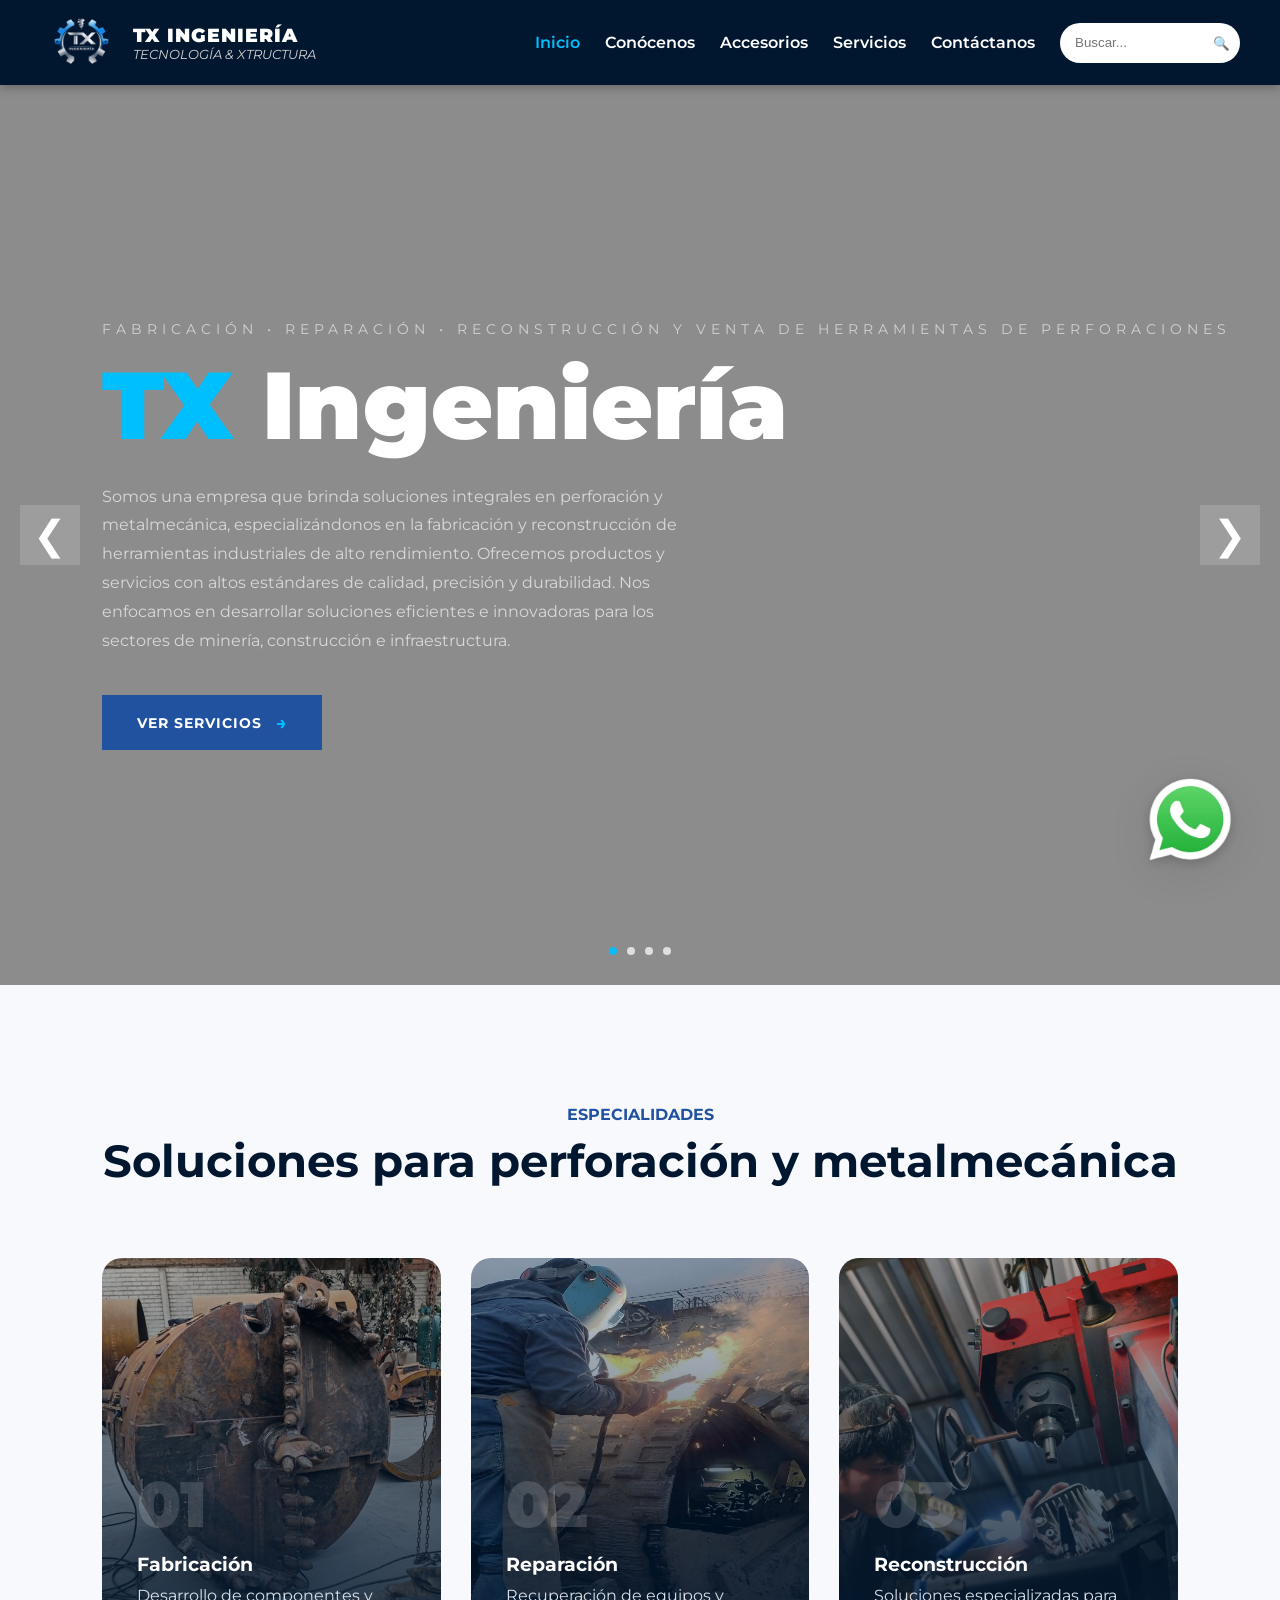
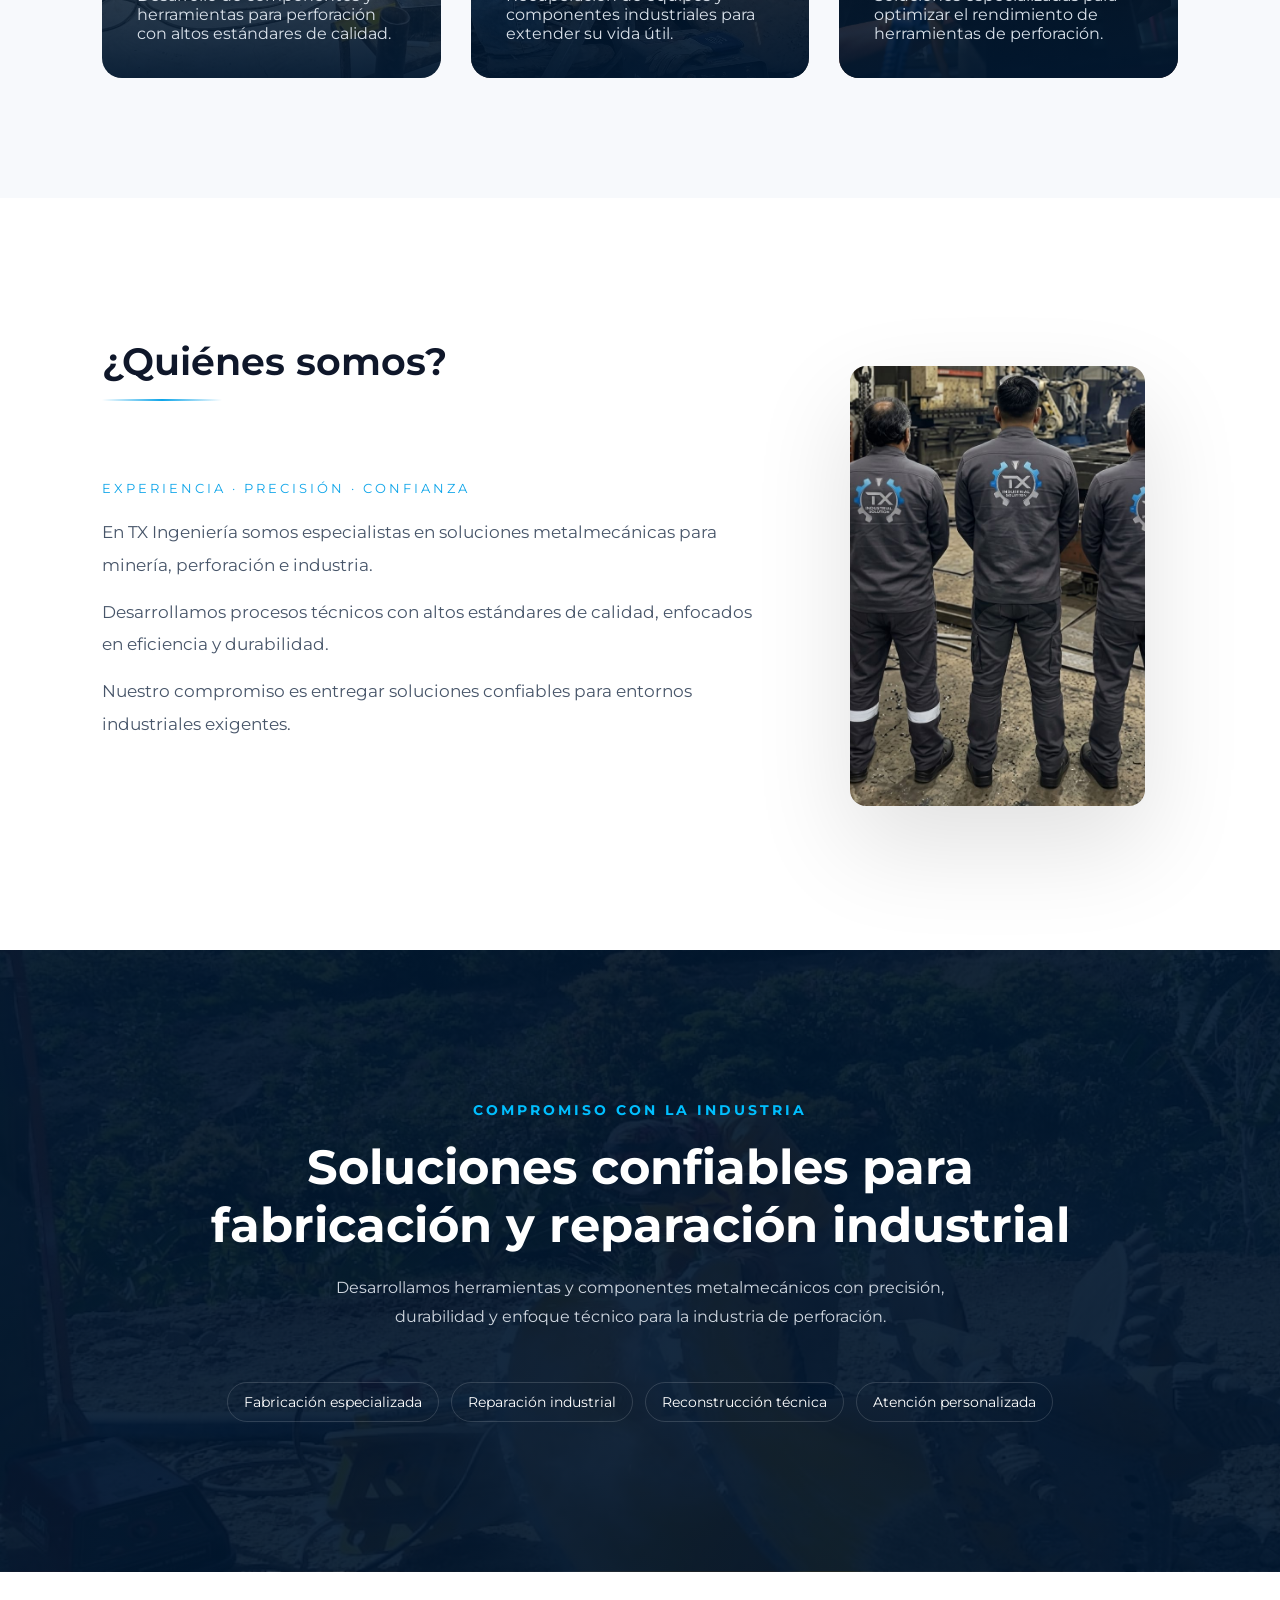
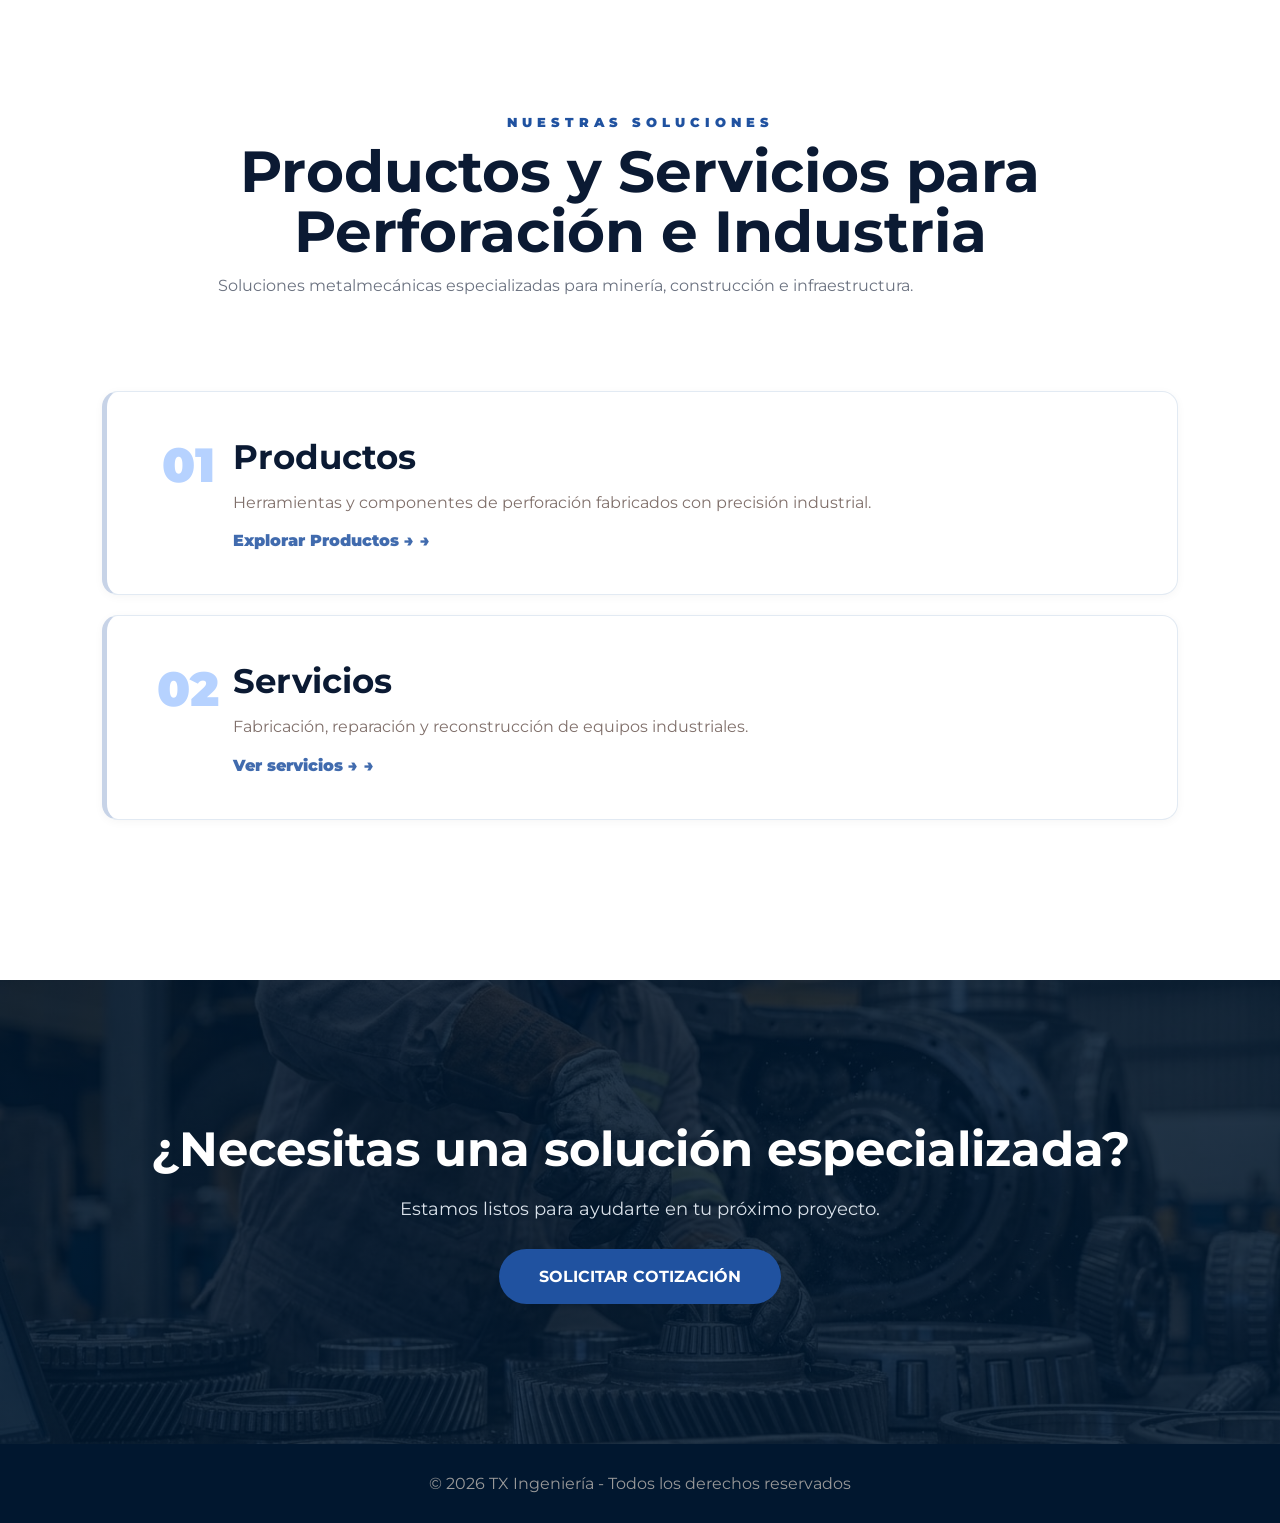
==== index.html @ adb6e5a1 "Add files via upload" ====
<!DOCTYPE html>
<html lang="es">

<head>

<meta charset="UTF-8">
<meta name="viewport" content="width=device-width, initial-scale=1.0">

<title>TX Ingeniería</title>

<link rel="preconnect" href="https://fonts.googleapis.com">
<link rel="preconnect" href="https://fonts.gstatic.com" crossorigin>

<link href="https://fonts.googleapis.com/css2?family=Montserrat:wght@300;400;700;900&display=swap" rel="stylesheet">

<link rel="stylesheet" href="stylesinicio.css">
<link rel="icon" type="image/png" href="imagenes/logotx.png">
<link rel="stylesheet" href="JS/buscador.css">
<link rel="stylesheet" href="WHATSAPP/whatsapp.css">
<script src="WHATSAPP/whatsapp.js" defer></script>
<link rel="stylesheet" href="responsive.css">
</head>

<body>
<!-- NAVBAR -->
<header class="navbar">

  <div class="logo">
    <img src="imagenes/LOGO.png" alt="Logo TX Ingeniería">
    <div class="logo-text">
      <h1>TX INGENIERÍA</h1>
      <p>TECNOLOGÍA & XTRUCTURA</p>
    </div>
  </div>
  <nav>

    <ul class="menu">

      <!-- INICIO -->
      <li>
         <a class="activo" href="index.html">Inicio</a>      </li>

      <!-- CONÓCENOS -->
      <li>
        <a href="CONOCENOS/CONOCENOS.html">Conócenos</a>
      </li>

      <!-- PRODUCTOS -->
      <li class="dropdown">

        <a href="PRODUCTOS/productos.html">
          Accesorios
        </a>

        <ul class="submenu">

          <li>
            <a href="PRODUCTOS/productos.html#bigpiloto">
              Big Piloto
            </a>
          </li>

          <li>
            <a href="PRODUCTOS/productos.html#basebig">
              Base Big Piloto
            </a>
          </li>

          <li>
            <a href="PRODUCTOS/productos.html#acoplesbauer">
              Acoples Bauer
            </a>
          </li>

          <li>
            <a href="PRODUCTOS/productos.html#picasoverlay">
              Picas Overlay
            </a>
          </li>

          <li>
            <a href="PRODUCTOS/productos.html#portapicas">
              Porta Picas
            </a>
          </li>

          <li>
            <a href="PRODUCTOS/productos.html#portapicas">
              Ver más..
            </a>
          </li>


        </ul>

      </li>

      <!-- SERVICIOS -->
      <li class="dropdown">

        <a href="SERVICIOS/SERVICIOS.html">
          Servicios
        </a>

        <ul class="submenu">

          <li>
            <a href="SERVICIOS/SERVICIOS.html">
              FABRICACION Y REPARACION DE BARRA KELLY
            </a>
          </li>

          <li>
            <a href="SERVICIOS/SERVICIOS.html">
              FABRICACION Y REPARACION DE TANQUES DE LODO 
            </a>
          </li>

          <li>
            <a href="SERVICIOS/SERVICIOS.html">
              FABRICACION Y REPARACION DE PLANTA MEZCLADORA DE BENTONITA
            </a>
          </li>

          <li>
            <a href="SERVICIOS/SERVICIOS.html">
              FABRICACION Y REPARACION DE CORE BARREL DRILLING 
            </a>
          </li>
           <li>
            <a href="SERVICIOS/SERVICIOS.html">
              FABRICACION Y REPARACION DE HÉLICES
            </a>
          </li>
           <li>
            <a href="SERVICIOS/SERVICIOS.html">
              Ver más...
            </a>
          </li>
        </ul>

      </li>
      <!-- CONTACTO -->
      <li>
        <a href="CONTACTO/CONTACTO.html">
          Contáctanos
        </a>
      </li>

      <!-- BUSCADOR -->
    <li>
    <div class="search-container">

        <input
            type="text"
            placeholder="Buscar..."
            id="searchInput"
        >

        <button type="button" id="searchBtn">
            🔍
        </button>

        <div id="searchResults"></div>

    </div>
</li>

    </ul>

  </nav>

</header>

<!-- HERO -->
<!-- HERO SLIDER -->
<section class="hero-slider">

    <div class="slide active">

        <video autoplay muted loop playsinline>
            <source src="videotxing/FONDOINICIO.mp4" type="video/mp4">
        </video>

        <div class="overlay"></div>

        <div class="content">
            <p class="subtitle">
                FABRICACIÓN • REPARACIÓN • RECONSTRUCCIÓN Y VENTA DE HERRAMIENTAS DE PERFORACIONES
            </p>

            <h1 class="title">
                <span>TX</span> Ingeniería
            </h1>

            <p class="description">
                Somos una empresa que brinda soluciones integrales en perforación y metalmecánica, especializándonos en la fabricación y reconstrucción de herramientas industriales de alto rendimiento.

                Ofrecemos productos y servicios con altos estándares de calidad, precisión y durabilidad.

                Nos enfocamos en desarrollar soluciones eficientes e innovadoras para los sectores de minería, construcción e infraestructura.
            </p>

            <a href="SERVICIOS/SERVICIOS.html" class="button">
    VER SERVICIOS
</a>
        </div>

    </div>

    <div class="slide">

        <img src="imagenes/slide1.jpeg" alt="Ingeniería y Construcción">

        <div class="overlay"></div>

        <div class="content">

            <p class="subtitle">ÁREA ESPECIALIZADA</p>

            <h1 class="title">
                Ingeniería y Construcción
            </h1>

            <p class="description">
                Soluciones en proyectos industriales y mineros, con tecnología de punta y seguridad certificada.
            </p>
<a href="SERVICIOS/SERVICIOS.html" class="button">
    VER SERVICIOS
</a>
        </div>

    </div>

    <div class="slide">

        <img src="imagenes/slide2.jpeg" alt="Soluciones Técnicas">

        <div class="overlay"></div>

        <div class="content">

            <p class="subtitle">ÁREA ESPECIALIZADA</p>

            <h1 class="title">
                Soluciones Técnicas
            </h1>

            <p class="description">
                Diseño y optimización de proyectos con equipos especializados en perforación y cimentación.
            </p>
<a href="SERVICIOS/SERVICIOS.html" class="button">
    VER SERVICIOS
</a>
        </div>

    </div>

    <div class="slide">

        <img src="imagenes/slide3.jpeg" alt="Proyectos Destacados">

        <div class="overlay"></div>

        <div class="content">

            <p class="subtitle">ÁREA ESPECIALIZADA</p>

            <h1 class="title">
                Proyectos Destacados
            </h1>

            <p class="description">
                Desarrollo de estructuras y herramientas industriales fabricadas con altos estándares de calidad.
            </p>
<a href="SERVICIOS/SERVICIOS.html" class="button">
    VER SERVICIOS
</a>
        </div>

    </div>

    <button class="slider-btn prev">&#10094;</button>
    <button class="slider-btn next">&#10095;</button>

    <div class="slider-dots">
        <span class="dot active"></span>
        <span class="dot"></span>
        <span class="dot"></span>
        <span class="dot"></span>
    </div>
<!-- estructura inicio -->
</section>
<section class="intro-home">

</section>
<!-- estructura inicio -->

<!-- PANEL -->
<section class="especialidades-home">

    <div class="titulo-home">
        <span>ESPECIALIDADES</span>
        <h2>Soluciones para perforación y metalmecánica</h2>
    </div>

    <div class="especialidades-grid">

        <div class="especialidad-home">
            <img src="imagenes/slider10.jpeg">

            <div class="especialidad-info">
                <span>01</span>
                <h3>Fabricación</h3>
                <p>
                    Desarrollo de componentes y herramientas para perforación con altos estándares de calidad.
                </p>
            </div>
        </div>

        <div class="especialidad-home">
            <img src="imagenes/slider11.jpg">

            <div class="especialidad-info">
                <span>02</span>
                <h3>Reparación</h3>
                <p>
                    Recuperación de equipos y componentes industriales para extender su vida útil.
                </p>
            </div>
        </div>

        <div class="especialidad-home">
            <img src="imagenes/slider03.jpg">

            <div class="especialidad-info">
                <span>03</span>
                <h3>Reconstrucción</h3>
                <p>
                    Soluciones especializadas para optimizar el rendimiento de herramientas de perforación.
                </p>
            </div>
        </div>

    </div>

</section>
<!-- QUIÉNES SOMOS -->
<section class="inicio-nosotros">

    <h2>¿Quiénes somos?</h2>

    <div class="inicio-contenido">

        <div class="inicio-texto">
            <span>Experiencia · Precisión · Confianza</span>

            <p>
                En TX Ingeniería somos especialistas en soluciones metalmecánicas para minería, perforación e industria.
            </p>

            <p>
                Desarrollamos procesos técnicos con altos estándares de calidad, enfocados en eficiencia y durabilidad.
            </p>

            <p>
                Nuestro compromiso es entregar soluciones confiables para entornos industriales exigentes.
            </p>
        </div>

        <div class="inicio-img">
            <img src="imagenes/slider07.jpeg" alt="TX Ingeniería">
        </div>

    </div>
</section>
<!-- COMPROMISO -->
<section class="compromiso-home">

    <div class="compromiso-overlay"></div>

    <div class="compromiso-content">

        <span>COMPROMISO CON LA INDUSTRIA</span>

        <h2>Soluciones confiables para fabricación y reparación industrial</h2>

        <p>
            Desarrollamos herramientas y componentes metalmecánicos con precisión, durabilidad y enfoque técnico para la industria de perforación.
        </p>

        <div class="compromiso-tags">

            <div>Fabricación especializada</div>
            <div>Reparación industrial</div>
            <div>Reconstrucción técnica</div>
            <div>Atención personalizada</div>

        </div>

    </div>

</section>
<!-- NUESTRAS SOLUCIONES -->
 <section class="soluciones-home">

    <div class="titulo-soluciones">
        <span>NUESTRAS SOLUCIONES</span>
        <h2>Productos y Servicios para Perforación e Industria</h2>
        <p>Soluciones metalmecánicas especializadas para minería, construcción e infraestructura.</p>
    </div>

    <div class="soluciones-panel">

        <a href="PRODUCTOS/productos.html" class="panel producto">

            <div class="panel-num">01</div>

            <div class="panel-content">
                <h3>Productos</h3>
                <p>Herramientas y componentes de perforación fabricados con precisión industrial.</p>
                <span>Explorar Productos →</span>
            </div>

        </a>

        <a href="SERVICIOS/SERVICIOS.html" class="panel servicios">

            <div class="panel-num">02</div>

            <div class="panel-content">
                <h3>Servicios</h3>
                <p>Fabricación, reparación y reconstrucción de equipos industriales.</p>
                <span>Ver servicios →</span>
            </div>

        </a>

    </div>

</section>
<!-- CTA -->
<section class="cta-home">

    <div class="cta-home-overlay"></div>

    <div class="cta-home-content">

        <h2>
            ¿Necesitas una solución especializada?
        </h2>

        <p>
            Estamos listos para ayudarte en tu próximo proyecto.
        </p>

        <a href="CONTACTO/CONTACTO.html" class="btn-cta-home">
            SOLICITAR COTIZACIÓN
        </a>

    </div>

</section>

<!-- FOOTER -->
<footer>
  <p>
    © 2026 TX Ingeniería - Todos los derechos reservados
  </p>
</footer>
<script>
const el = document.querySelector(".inicio-img");

if(el){
    const observer = new IntersectionObserver(entries=>{
        entries.forEach(e=>{
            if(e.isIntersecting){
                e.target.classList.add("visible");
            }
        });
    },{threshold:0.3});

    observer.observe(el);
}
</script>

<script src="script.js"></script>

<script src="JS/buscador.js"></script>

</body>
---- stylesinicio.css ----
*{
    margin:0;
    padding:0;
    box-sizing:border-box;
}

body{
    font-family:'Montserrat', sans-serif;
}

.navbar{
    background-color:#01172f;
    display:flex;
    justify-content:space-between;
    align-items:center;
    padding:15px 40px;
    position:sticky;
    top:0;
    z-index:1000;
    box-shadow:0 2px 10px rgba(0,0,0,0.3);
}
.logo {
  display: flex;
  align-items: center;
  gap: 10px;
}

.logo img {
  height: 55px;
}

.logo-text h1 {
  color: #ffffff;
  font-size: 1.2em;
  font-weight: 900;
  letter-spacing: 1px;
}

.logo-text p {
  color: #d1d1d1;
  font-size: 0.8em;
  font-style: italic;
}

nav ul.menu{
    list-style:none;
    display:flex;
    align-items:center;
    gap:25px;
}

nav ul.menu li a{
    color:#ffffff;
    text-decoration:none;
    font-weight:600;
    transition:color 0.3s;
}
nav ul.menu li a:hover{
    color:#00bfff;
}

/* DROPDOWN */
.menu li{
    position: relative;
}
/* SUBMENÚ */
.submenu{
    display: none;
    position: absolute;
    top: 100%;
    left: 0;
    background: white;
    min-width: 240px;
    border-radius: 8px;
    box-shadow: 0 5px 15px rgba(0,0,0,0.25);
    padding: 10px 0;
    z-index: 999;
}
/* ITEMS DEL SUBMENÚ */
.submenu li{
    list-style: none;
}
/* LINKS */
.submenu li a{
    color: #01172f !important;
    display: block;
    padding: 12px 18px;
    text-decoration: none;
    font-size: 14px;
    transition: 0.3s;
}
/* HOVER */
.submenu li a:hover{
    background: #00bfff;
    color: white !important;
}
/* MOSTRAR SUBMENÚ */
.dropdown:hover .submenu{
    display: block;
}
.search-icon{
    font-size:1.2em;
    cursor:pointer;
    color:#ffffff;
    transition:color 0.3s;
}
.search-icon:hover{
    color:#569bb3;
}
.hero{
    position:relative;
    width:100%;
    height:100vh;
    overflow:hidden;
}
.hero video{
    position:absolute;
    top:50%;
    left:50%;
    min-width:100%;
    min-height:100%;
    transform:translate(-50%, -50%);
    object-fit:cover;
}
.overlay{
    position:absolute;
    inset:0;
    background:rgba(0,0,0,0.45);
}
.content{
    position:relative;
    z-index:10;
    width:100%;
    height:100%;
    display:flex;
    flex-direction:column;
    justify-content:center;
    padding-left:8%;
}

.subtitle{
    color:#d1d1d1;
    font-size:14px;
    letter-spacing:5px;
    margin-bottom:20px;
    animation:fadeUp 1s ease;
}

.title{
    font-size:95px;
    font-weight:900;
    line-height:1;
    color:white;
    max-width:900px;
    animation:slideLeft 1.5s ease;
}

.title span{
    color:#00bfff;
    animation:glow 2s infinite alternate;
}

.description{
    margin-top:30px;
    color:#d8d8d8;
    max-width:600px;
    line-height:1.8;
    animation:fadeUp 2s ease;
}

.button{
    display:inline-flex;
    align-items:center;
    justify-content:center;
    gap:14px;

    margin-top:40px;

    width:220px;
    padding:17px 25px;

    border:none;

    background:#2052A0;

    color:#ffffff;

    font-family:'Montserrat', sans-serif;
    font-size:14px;
    font-weight:700;
    letter-spacing:1px;

    text-decoration:none;

    cursor:pointer;

    transition:.35s ease;

    animation:fadeUp 2.5s ease;
}

.button::after{
    content:"→";

    color:#00bfff;

    font-size:1.1rem;

    transition:.35s ease;
}

.button:hover{
    background:#00bfff;

    color:#01172f;

    transform:translateY(-4px);

    box-shadow:0 10px 25px rgba(0,0,0,.25);
}

.button:hover::after{
    color:#01172f;

    transform:translateX(5px);
}
.resultado-item{
    display:flex;
    align-items:center;
    gap:10px;
    padding:10px;
    cursor:pointer;
    border-bottom:1px solid #eee;
}

.resultado-item:hover{
    background:#f5f5f5;
}

.resultado-item img{
    width:50px;
    height:50px;
    object-fit:cover;
    border-radius:6px;
}

.resultado-item span{
    color:#01172f;
    font-size:14px;
    font-weight:600;
}
.panel{
    background:#021533;
    color:white;
    padding:80px 40px;
    text-align:center;
}

.panel h2{
    font-size:32px;
    margin-bottom:50px;
    color:#d6dfe2;
    text-transform:uppercase;
    letter-spacing:2px;
}

.panel-container{
    display:flex;
    flex-wrap:wrap;
    justify-content:center;
    gap:40px;
}

.panel-item{
    background:rgba(255,255,255,0.05);
    border:1px solid rgba(255,255,255,0.2);
    border-radius:10px;
    width:300px;
    padding:25px;
    transition:transform 0.3s, box-shadow 0.3s;
}

.panel-item:hover{
    transform:translateY(-5px);
    box-shadow:0 0 15px rgba(0,198,255,0.5);
}

.panel-item h3{
    color:#ebf6f9;
    margin-bottom:15px;
    font-size:1.3em;
}

.panel-item p{
    color:#d1d1d1;
    font-size:0.95em;
    line-height:1.6;
}

@keyframes slideLeft{
    from{opacity:0;transform:translateX(-100px);}
    to{opacity:1;transform:translateX(0);}
}

@keyframes fadeUp{
    from{opacity:0;transform:translateY(40px);}
    to{opacity:1;transform:translateY(0);}
}

@media(max-width:768px){
    .content{padding:30px;}
    .title{font-size:50px;}
    .panel-container{flex-direction:column;align-items:center;}
}
/* ===========================
   HERO SLIDER
=========================== */

.hero-slider{
    position:relative;
    width:100%;
    height:100vh;
    overflow:hidden;
}

.hero-slider .slide{
    position:absolute;
    inset:0;
    opacity:0;
    transition:opacity 1s ease-in-out;
    pointer-events:none;
}

.hero-slider .slide.active{
    opacity:1;
    pointer-events:auto;
}

.hero-slider video,
.hero-slider img{
    width:100%;
    height:100%;
    object-fit:cover;
    position:absolute;
    inset:0;
}

.slider-btn{
    position:absolute;
    top:50%;
    transform:translateY(-50%);
    background:rgba(255,255,255,0.15);
    border:none;
    color:white;
    font-size:40px;
    width:60px;
    height:60px;
    cursor:pointer;
    z-index:50;
    transition:0.3s;
}

.slider-btn:hover{
    background:rgba(255,255,255,0.35);
}

.prev{
    left:20px;
}

.next{
    right:20px;
}

.slider-dots{
    position:absolute;
    bottom:30px;
    left:50%;
    transform:translateX(-50%);
    display:flex;
    gap:10px;
    z-index:50;
}
.dot{
    width:8px;
    height:8px;
    border-radius:50%;
    background:rgba(255, 255, 255, 0.727);
    cursor:pointer;
}

.dot.active{
    background:#00bfffed;
}

footer {
  text-align: center;
  padding: 30px;
  background: #01172f;
  color: #999999;
}
nav ul.menu li a:hover,
nav ul.menu li a.activo{
    color:#00bfff;
}
/* =====================================
   QUIENES SOMOS
===================================== */

.inicio-nosotros{
    padding:140px 8%;
    background:#ffffff;
}

/* =========================
   TITULO
========================= */
.inicio-nosotros > h2{
    text-align:left;
    font-size:2.4rem;
    font-weight:650;
    color:#0f172a;
    margin-bottom:80px;
    max-width:1200px;
    margin-left:auto;
    margin-right:auto;
}

.inicio-nosotros > h2::after{
    content:"";
    display:block;
    width:120px;
    height:2px;
    margin-top:14px;
    background:linear-gradient(90deg, transparent, #0ea5e9, transparent);
}

/* =========================
   CONTENIDO
========================= */
.inicio-contenido{
    display:flex;
    align-items:flex-start;
    justify-content:space-between;
    gap:90px;
    max-width:1200px;
    margin:auto;
}

/* =========================
   TEXTO
========================= */
.inicio-texto span{
    display:block;
    font-size:.8rem;
    letter-spacing:3px;
    text-transform:uppercase;
    color:#0ea5e9;
    margin-bottom:20px;
}

.inicio-texto p{
    font-size:1.05rem;
    line-height:1.95;
    color:#475569;
    margin-bottom:14px;
}

/* =========================
   IMAGEN (FIX PRINCIPAL)
========================= */

/* estado base visible SIEMPRE */
.inicio-img{
    align-self:flex-start; /* evita que baje */
}

.inicio-img img{
    margin-top:-115px; /* 🔥 sube la imagen (ajusta si quieres más o menos) */
}
.inicio-img{
    position:relative;
    opacity:1;               /* 🔥 FIX: antes estaba siendo oculto por JS */
    transform:none;          /* 🔥 FIX */
    transition:all .8s ease;
}

.inicio-img img{
    width:90%;
    height:440px;
    object-fit:cover;
    border-radius:16px;
    box-shadow:0 40px 100px rgba(0,0,0,.12);
    transition:all .6s ease;
}

/* hover elegante */
.inicio-img img:hover{
    transform:translateY(-6px) scale(1.01);
    box-shadow:0 60px 140px rgba(0,0,0,.18);
}

/* SCROLL REVEAL (opcional)*/
.inicio-img.visible{
    opacity:1;
    transform:translateY(0);
}

/* si quieres reveal también del bloque */
.inicio-contenido.visible{
    opacity:1;
    transform:translateY(0);
}
/* =====================================
   ESPECIALIDADES
===================================== */

.especialidades-home{
    padding:120px 8%;
    background:#f7f9fc;
}

.titulo-home{
    text-align:center;
    margin-bottom:70px;
}

.titulo-home span{
    color:#2052A0;
    font-weight:700;
}

.titulo-home h2{
    font-size:2.8rem;
    color:#01172f;
    margin-top:10px;
}

.especialidades-grid{
    display:grid;
    grid-template-columns:repeat(auto-fit,minmax(320px,1fr));
    gap:30px;
}

.especialidad-home{
    height:420px;
    border-radius:20px;
    overflow:hidden;
    position:relative;
}

.especialidad-home img{
    width:100%;
    height:100%;
    object-fit:cover;
    transition:.6s;
}

.especialidad-home:hover img{
    transform:scale(1.08);
}

.especialidad-info{
    position:absolute;
    inset:0;
    background:linear-gradient(
    to top,
    rgba(1,23,47,.95),
    rgba(1,23,47,.2)
    );

    padding:35px;

    display:flex;
    flex-direction:column;
    justify-content:flex-end;
}

.especialidad-info span{
    font-size:4rem;
    color:rgba(255,255,255,.15);
    font-weight:900;
}

.especialidad-info h3{
    color:white;
    margin:10px 0;
}

.especialidad-info p{
    color:#d9e1ea;
}

/* =====================================
   PORQUE ELEGIRNOS
===================================== */

.porque-home{
    padding:120px 8%;
}

.porque-grid{
    display:grid;
    grid-template-columns:repeat(auto-fit,minmax(280px,1fr));
    gap:25px;
}

.porque-item{
    background:white;
    padding:35px;
    border-left:5px solid #2052A0;
    border-radius:12px;
    box-shadow:0 10px 25px rgba(0,0,0,.06);

    transition:.3s;
}

.porque-item:hover{
    transform:translateY(-8px);
}

/* =====================================
   CTA FINAL
===================================== */

.cta-home{
    position:relative;

    background:
    linear-gradient(
        rgba(1,23,47,.85),
        rgba(1,23,47,.85)
    ),
    url("imagenes/slider07.jpg");

    background-size:cover;
    background-position:center;

    text-align:center;

    padding:140px 8%;
}


.cta-home-content{
    position:relative;
    z-index:2;

    color:white;
}


.cta-home h2{
    font-size:3rem;
    margin-bottom:20px;

    color:white;
}


.cta-home p{
    font-size:1.1rem;
    margin-bottom:30px;

    color:#d9e1ea;
}


.btn-cta-home{
    display:inline-block;

    padding:18px 40px;

    border-radius:50px;

    background:#2052A0;

    color:white;

    text-decoration:none;

    font-weight:700;

    transition:.4s;
}


.btn-cta-home:hover{
    transform:translateY(-5px);

    background:#00bfff;

    box-shadow:
    0 15px 30px rgba(0,191,255,.4);
}
/* =====================================
   COMPROMISO
===================================== */
.compromiso-home{
    position:relative;
    padding:150px 8%;
    background:
    linear-gradient(rgba(1,23,47,.92), rgba(1,23,47,.92)),
    url("imagenes/slider08.jpg");
    background-size:cover;
    background-position:center;
    text-align:center;
}

.compromiso-content{
    position:relative;
    z-index:2;
    max-width:900px;
    margin:auto;
}

.compromiso-content span{
    color:#00bfff;
    font-weight:700;
    letter-spacing:3px;
    font-size:.85rem;
}

.compromiso-content h2{
    color:white;
    font-size:3rem;
    margin:20px 0;
    line-height:1.2;
}

.compromiso-content p{
    color:#cfd6df;
    max-width:700px;
    margin:0 auto;
    line-height:1.8;
}

/* TAGS */
.compromiso-tags{
    margin-top:50px;
    display:flex;
    flex-wrap:wrap;
    justify-content:center;
    gap:12px;
}

.compromiso-tags div{
    border:1px solid rgba(255,255,255,.15);
    padding:10px 16px;
    border-radius:30px;
    color:white;
    font-size:.9rem;
    transition:.3s;
    position:relative;
    overflow:hidden;
}

/* brillo */
.compromiso-tags div::before{
    content:"";
    position:absolute;
    top:0;
    left:-100%;
    width:100%;
    height:100%;
    background:linear-gradient(120deg, transparent, rgba(0,191,255,.2), transparent);
    transition:.6s;
}

.compromiso-tags div:hover::before{
    left:100%;
}

.compromiso-tags div:hover{
    border-color:#00bfff;
    color:#00bfff;
}
/* ==========================
   SOLUCIONES HOME
========================== */
.soluciones-home{
    padding:140px 8%;
    background:#ffffff;
}

/* TITULO */
.titulo-soluciones{
    max-width:900px;
    margin:0 auto;
    text-align:center;
}
.titulo-soluciones span{
    color:#2052A0;
    font-weight:900;
    letter-spacing:5px;
    font-size:.8rem;
}

.titulo-soluciones h2{
    font-size:3.6rem;
    color:#0b1a33;
    line-height:1.05;
    margin:10px 0;
}

.titulo-soluciones p{
    color:#6b7280;
    max-width:750px;
    line-height:1.8;
}

/* CONTENEDOR */
.soluciones-panel{
    margin-top:90px;
}
.panel-content{
    flex:5;
    text-align:left;
}
/* 🔥 TARJETAS VISIBLES DESDE EL INICIO */
.panel{
    padding:44px 36px;
    margin-bottom:20px;

    display:flex;
    justify-content:space-between;
    align-items:flex-start;

    position:relative;

    background:#ffffff;

    border:1px solid #e2eaf3;
    border-left:5px solid rgba(32,82,160,.25);

    border-radius:16px;

    transition:.3s ease;

    /* 🔥 base importante: ya no se ve plano */
    box-shadow:
        0 2px 10px rgba(0,0,0,.04),
        inset 0 0 0 1px rgba(255,255,255,.6);
}

/* 🔥 HOVER MÁS FUERTE Y PRO */
.panel:hover{
    transform:translateY(-8px);

    border-left:5px solid #9cc1fc;

    box-shadow:
        0 20px 50px rgba(143, 143, 143, 0.27),
        0 3px 12px rgba(0,0,0,.06);
}

/* 🔥 EFECTO LUZ SUAVE */
.panel::after{
    content:"";
    position:absolute;
    inset:0;
    border-radius:16px;

    background:linear-gradient(
        135deg,
        rgba(154, 153, 153, 0.055),
        transparent 60%
    );

    opacity:0;
    transition:.3s ease;
}

.panel:hover::after{
    opacity:1;
}

/* NÚMERO INDUSTRIAL */
.panel-num{
    font-size:3rem;
    font-weight:900;
    color:#b6d2ff;
    min-width:90px;
    transition:.3s ease;
}

.panel:hover .panel-num{
    color:#9cc1fc;
    transform:scale(1.06);
}

/* CONTENIDO */
.panel-content{
    flex:1;
}

.panel-content h3{
    font-size:2.1rem;
    color:#0b1a33;
    margin:0;
    transition:.2s;
}

.panel:hover .panel-content h3{
    color:#2052A0;
}

/* TEXTO */
.panel-content p{
    margin-top:12px;
    color:#80706b;
    max-width:720px;
    line-height:1.8;
}

/* CTA */
.panel span{
    display:inline-block;
    margin-top:14px;
    color:#2052A0;
    font-weight:900;
    opacity:.85;
    transition:.25s ease;
}

.panel span::after{
    content:"→";
    margin-left:6px;
}

.panel:hover span{
    opacity:1;
    transform:translateX(8px);
}
---- JS/buscador.css ----
#searchInput{
    background-color: white !important;
    color: black !important;
    opacity: 1 !important;
}

.search-container{
    position: relative;
    display: flex;
    align-items: center;
}
#searchInput{
    background: #fff !important;
    color: #000 !important;
}
#searchInput{
    width: 180px;
    height: 40px;
    border: none;
    outline: none;
    border-radius: 25px;
    padding: 0 40px 0 15px;

    background: #fff;
    color: #000;       
}

#searchBtn{
    position: absolute;
    right: 10px;
    top: 50%;
    transform: translateY(-50%);
    background: none;
    border: none;
    cursor: pointer;
}

#searchResults{

    position: absolute !important;

    top: 45px !important;

    left: 0 !important;

    width: 300px !important;

    background: white !important;

    border-radius: 10px !important;

    box-shadow: 0 5px 15px rgba(0,0,0,.15) !important;

    max-height: 350px !important;

    overflow-y: auto !important;

    z-index: 99999 !important;

    display: none;
}

.resultado-item{

    display: flex !important;

    align-items: center !important;

    gap: 10px !important;

    padding: 10px !important;

    cursor: pointer !important;

    border-bottom: 1px solid #eee !important;
}

.resultado-item:hover{
    background: #f5f5f5 !important;
}

.resultado-item img{

    width: 50px !important;

    height: 50px !important;

    object-fit: cover !important;

    border-radius: 5px !important;
}
.resultado-item span{
    color: black !important;
    font-size: 14px !important;
}
---- WHATSAPP/whatsapp.css ----
.whatsapp-float{
    position: fixed;
    bottom: 5px;
    right: 15px;
    width: 150px;
    height: 150px;
    z-index: 9999;
    transition: transform .3s;
}

.whatsapp-float img{
    width: 100%;
    height: 100%;
    object-fit: contain;

    filter:
        drop-shadow(0 3px 6px rgba(0,0,0,0.18))
        drop-shadow(0 10px 20px rgba(0,0,0,0.08));
}

.whatsapp-float:hover{
    transform: scale(1.1);
}
---- responsive.css ----
/* Ajustes compartidos para pantallas pequeñas y medianas */
html { overflow-x: hidden; }
img, video { max-width: 100%; }
.menu-toggle {
  display: none;
  width: 44px;
  height: 44px;
  border: 1px solid rgba(255,255,255,.45);
  border-radius: 8px;
  color: #fff;
  background: transparent;
  font-size: 1.5rem;
  cursor: pointer;
}

@media (max-width: 900px) {
  .navbar {
    padding: 12px 20px !important;
    flex-wrap: wrap;
    gap: 10px;
  }
  .logo { min-width: 0; }
  .logo img { height: 44px !important; width: auto; }
  .logo-text h1 { font-size: 1rem !important; }
  .logo-text p { font-size: .65rem !important; }
  .menu-toggle { display: none; }
  .navbar nav { width: 100%; display: block; }
  nav ul.menu {
    display: flex !important;
    flex-direction: column;
    align-items: stretch !important;
    gap: 0 !important;
    padding: 10px 0 4px;
  }
  nav ul.menu > li { width: 100%; }
  nav ul.menu > li > a {
    display: block;
    padding: 13px 4px;
  }
  .submenu {
    position: static !important;
    min-width: 0 !important;
    margin: 0 0 6px;
    box-shadow: none !important;
    border-radius: 6px !important;
    background: #f4f7fb !important;
  }
  .dropdown:hover .submenu { display: none; }
  .dropdown.submenu-open .submenu { display: block !important; }
  .submenu li a { padding: 11px 14px !important; font-size: .78rem !important; }
  .search-container { width: 100%; margin: 6px 0; }
  .search-container input { width: calc(100% - 46px) !important; }
  #searchResults { width: 100% !important; left: 0 !important; }

  .hero-slider, .hero, .hero-conocenos, .hero-servicios { height: min(720px, calc(100vh - 80px)) !important; min-height: 540px; }
  .content, .hero-content { padding: 72px 24px 56px !important; }
  .title, .hero-content h1 { font-size: clamp(2.1rem, 10vw, 3.5rem) !important; }
  .subtitle, .hero-content span { letter-spacing: 2px !important; font-size: .72rem !important; }
  .description, .hero-content p { font-size: .95rem !important; line-height: 1.65 !important; }
  .slider-btn { width: 42px !important; height: 42px !important; font-size: 28px !important; }
  .prev { left: 8px !important; } .next { right: 8px !important; }
  .button { margin-top: 24px !important; width: 100%; max-width: 260px; }

  .inicio-nosotros, .especialidades-home, .soluciones-home, .compromiso-home, .cta-home,
  .esencia, .valores, .contacto, .intro-servicios, .servicios-section { padding: 70px 24px !important; }
  .inicio-nosotros > h2 { margin-bottom: 34px !important; font-size: 2rem !important; }
  .inicio-contenido, .esencia, .contacto-container, .detalle-container, .carrusel-section {
    display: flex !important; flex-direction: column !important; gap: 32px !important;
  }
  .inicio-img img { width: 100% !important; height: auto !important; min-height: 260px; margin-top: 0 !important; }
  .especialidades-grid, .porque-grid, .servicios-grid, .productos-grid { grid-template-columns: 1fr !important; }
  .especialidad-home { height: 340px !important; }
  .titulo-home, .titulo-soluciones { margin-bottom: 38px !important; }
  .titulo-home h2, .titulo-soluciones h2, .compromiso-content h2, .cta-home h2 { font-size: clamp(1.9rem, 8vw, 2.6rem) !important; }
  .soluciones-panel { margin-top: 42px !important; }
  .panel { padding: 28px 22px !important; flex-direction: column !important; gap: 12px; }
  .panel-num { font-size: 2.3rem !important; }
  .panel-content h3 { font-size: 1.7rem !important; }
  .compromiso-tags { justify-content: flex-start !important; margin-top: 32px !important; }

  form { width: min(100% - 32px, 620px) !important; margin-left: auto !important; margin-right: auto !important; padding: 24px !important; }
  input, textarea, select { max-width: 100%; }
  .login-wrap { padding: 36px 18px !important; }
  .login-box, .registro-box { width: 100% !important; grid-template-columns: 1fr !important; }
  .lado-info { display: none; }
  .breadcrumb { padding: 18px 24px !important; }
  footer { padding: 24px 18px !important; font-size: .82rem; }
}

@media (max-width: 480px) {
  .navbar { padding: 10px 14px !important; }
  .logo { gap: 7px !important; }
  .logo img { height: 38px !important; }
  .logo-text p { display: none; }
  .hero-slider, .hero, .hero-conocenos, .hero-servicios { min-height: 510px; }
  .content, .hero-content { padding-left: 20px !important; padding-right: 20px !important; }
  .description { max-height: 11em; overflow: auto; }
  .especialidad-info { padding: 24px !important; }
  .compromiso-tags div { width: 100%; text-align: center; }
}
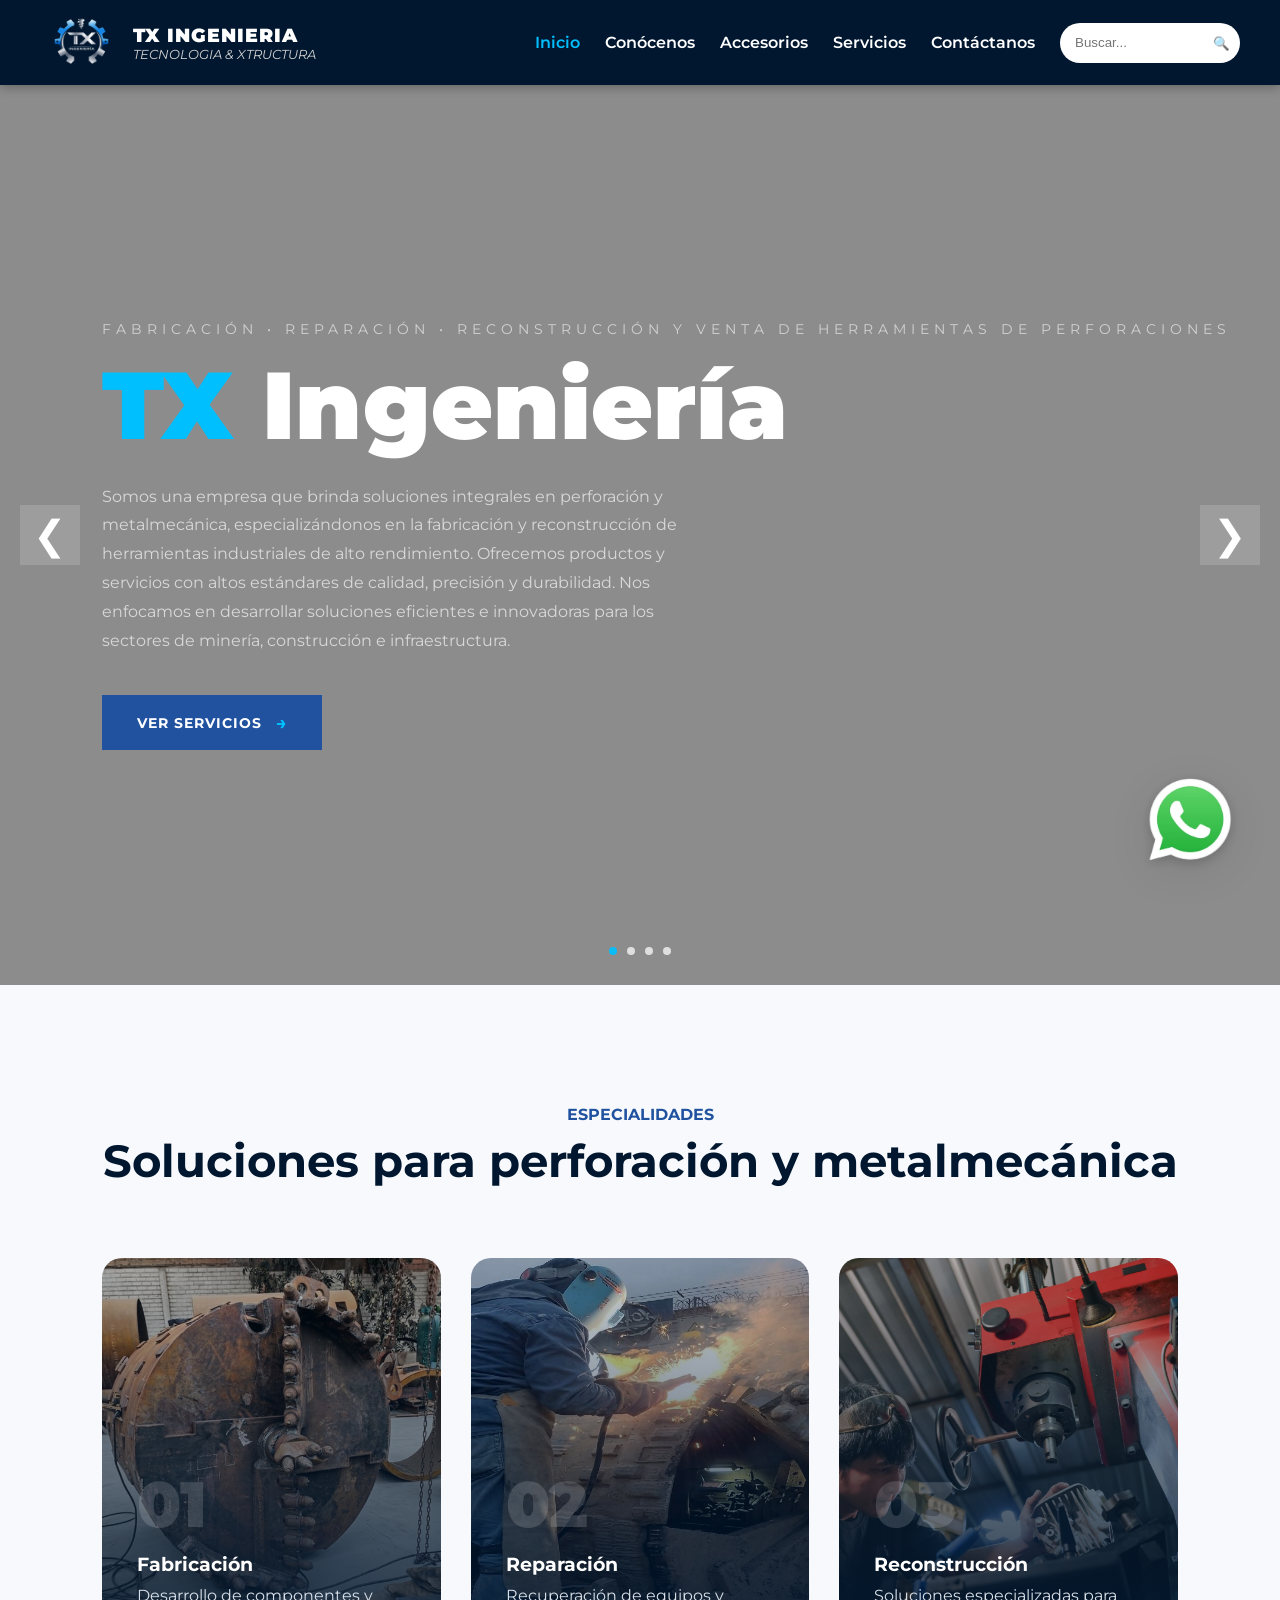
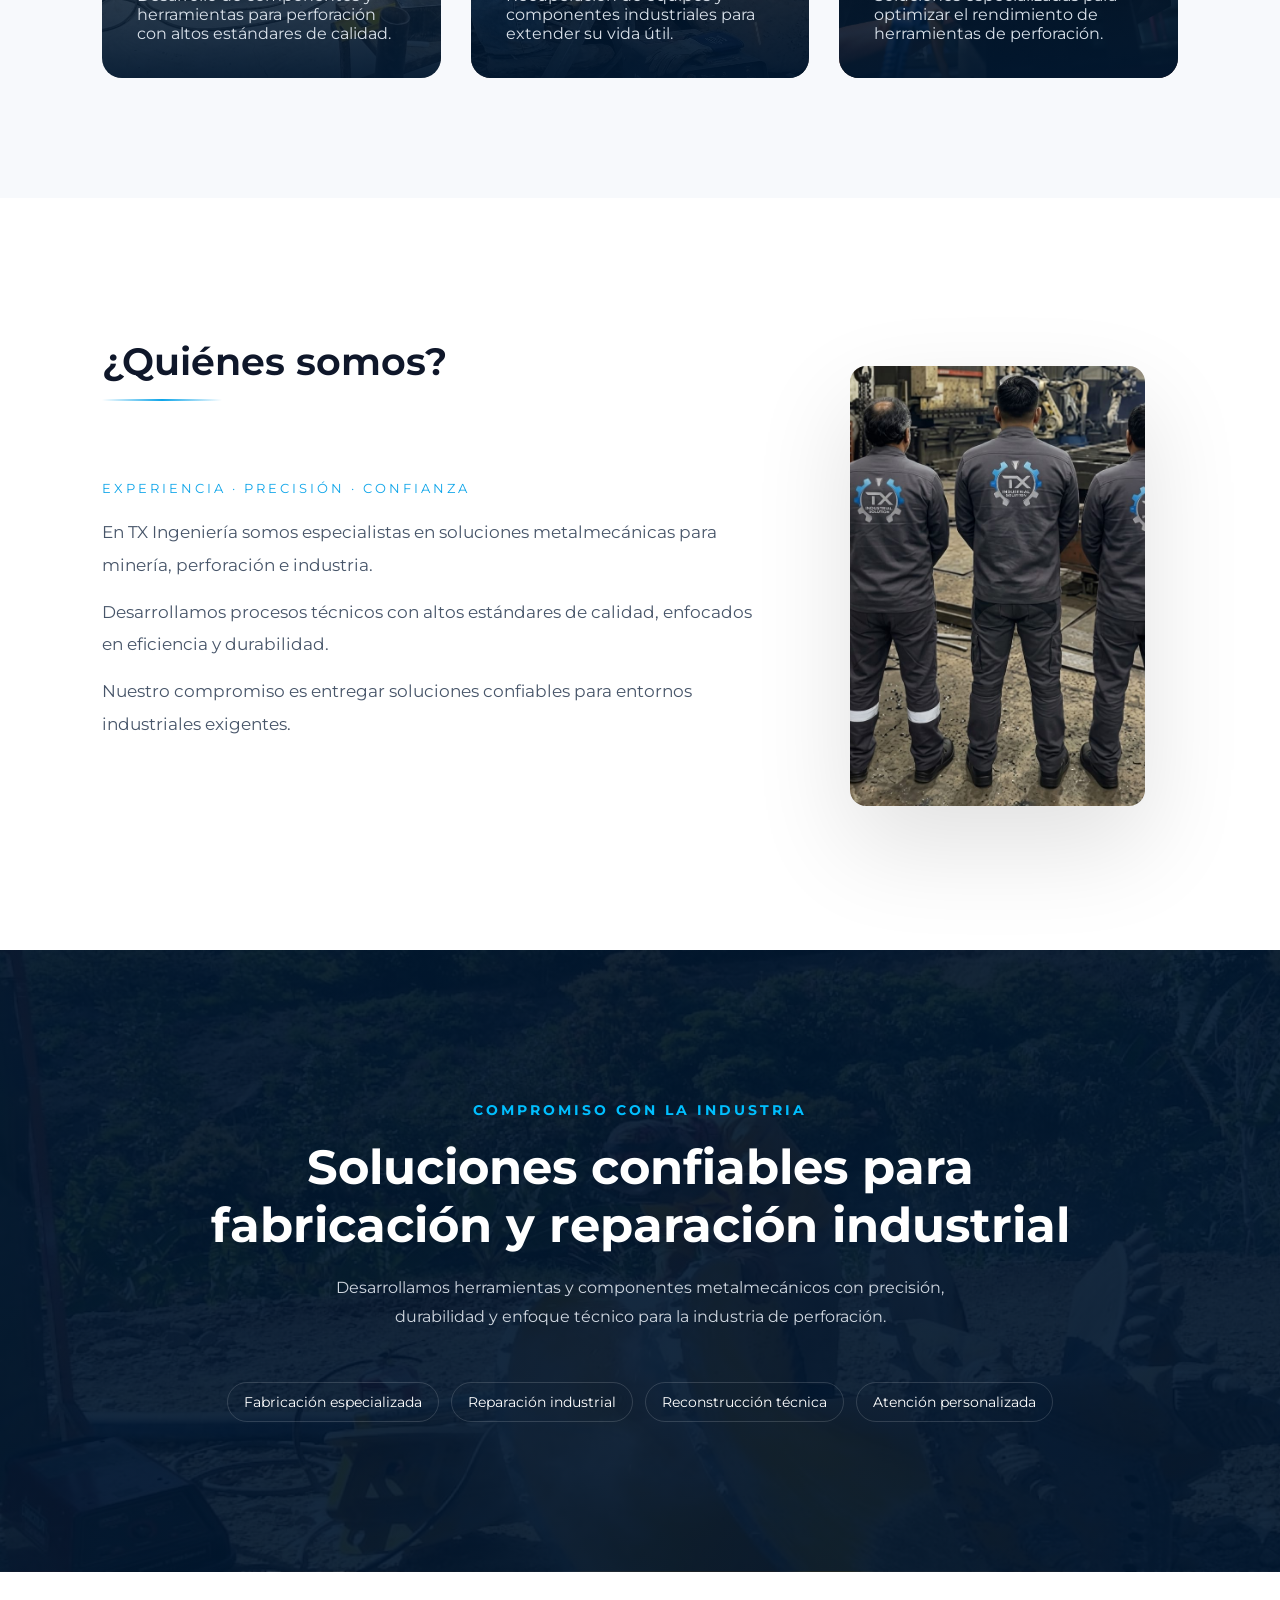
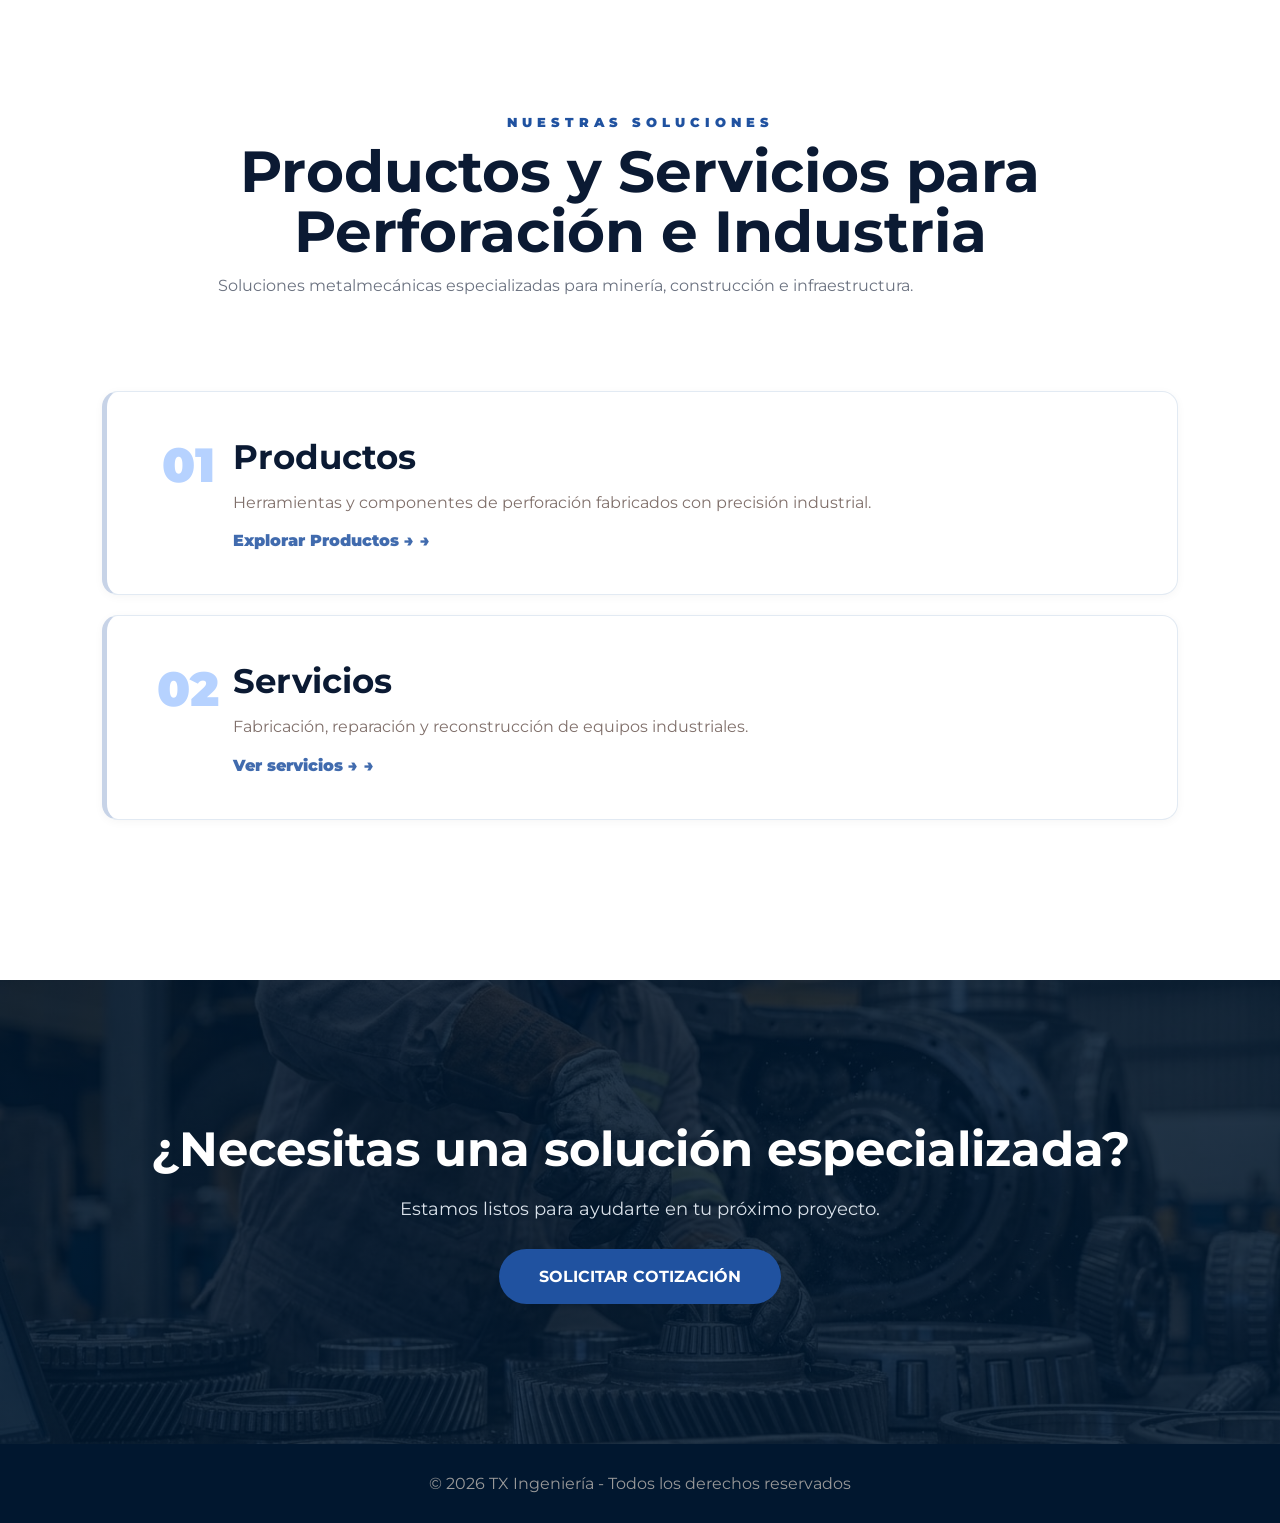
==== commit c96e8dd4: "Update index.html" ====
--- a/index.html
+++ b/index.html
@@ -18,8 +18,8 @@
 <link rel="stylesheet" href="JS/buscador.css">
 <link rel="stylesheet" href="WHATSAPP/whatsapp.css">
 <script src="WHATSAPP/whatsapp.js" defer></script>
-<link rel="stylesheet" href="responsive.css">
-</head>
+<link rel="stylesheet" href="responsive.css">
+</head>
 
 <body>
 <!-- NAVBAR -->
@@ -28,8 +28,8 @@
   <div class="logo">
     <img src="imagenes/LOGO.png" alt="Logo TX Ingeniería">
     <div class="logo-text">
-      <h1>TX INGENIERÍA</h1>
-      <p>TECNOLOGÍA & XTRUCTURA</p>
+      <h1>TX INGENIERIA</h1>
+      <p>TECNOLOGIA & XTRUCTURA</p>
     </div>
   </div>
   <nav>
@@ -488,4 +488,4 @@
 
 <script src="JS/buscador.js"></script>
 
-</body>
+</body>
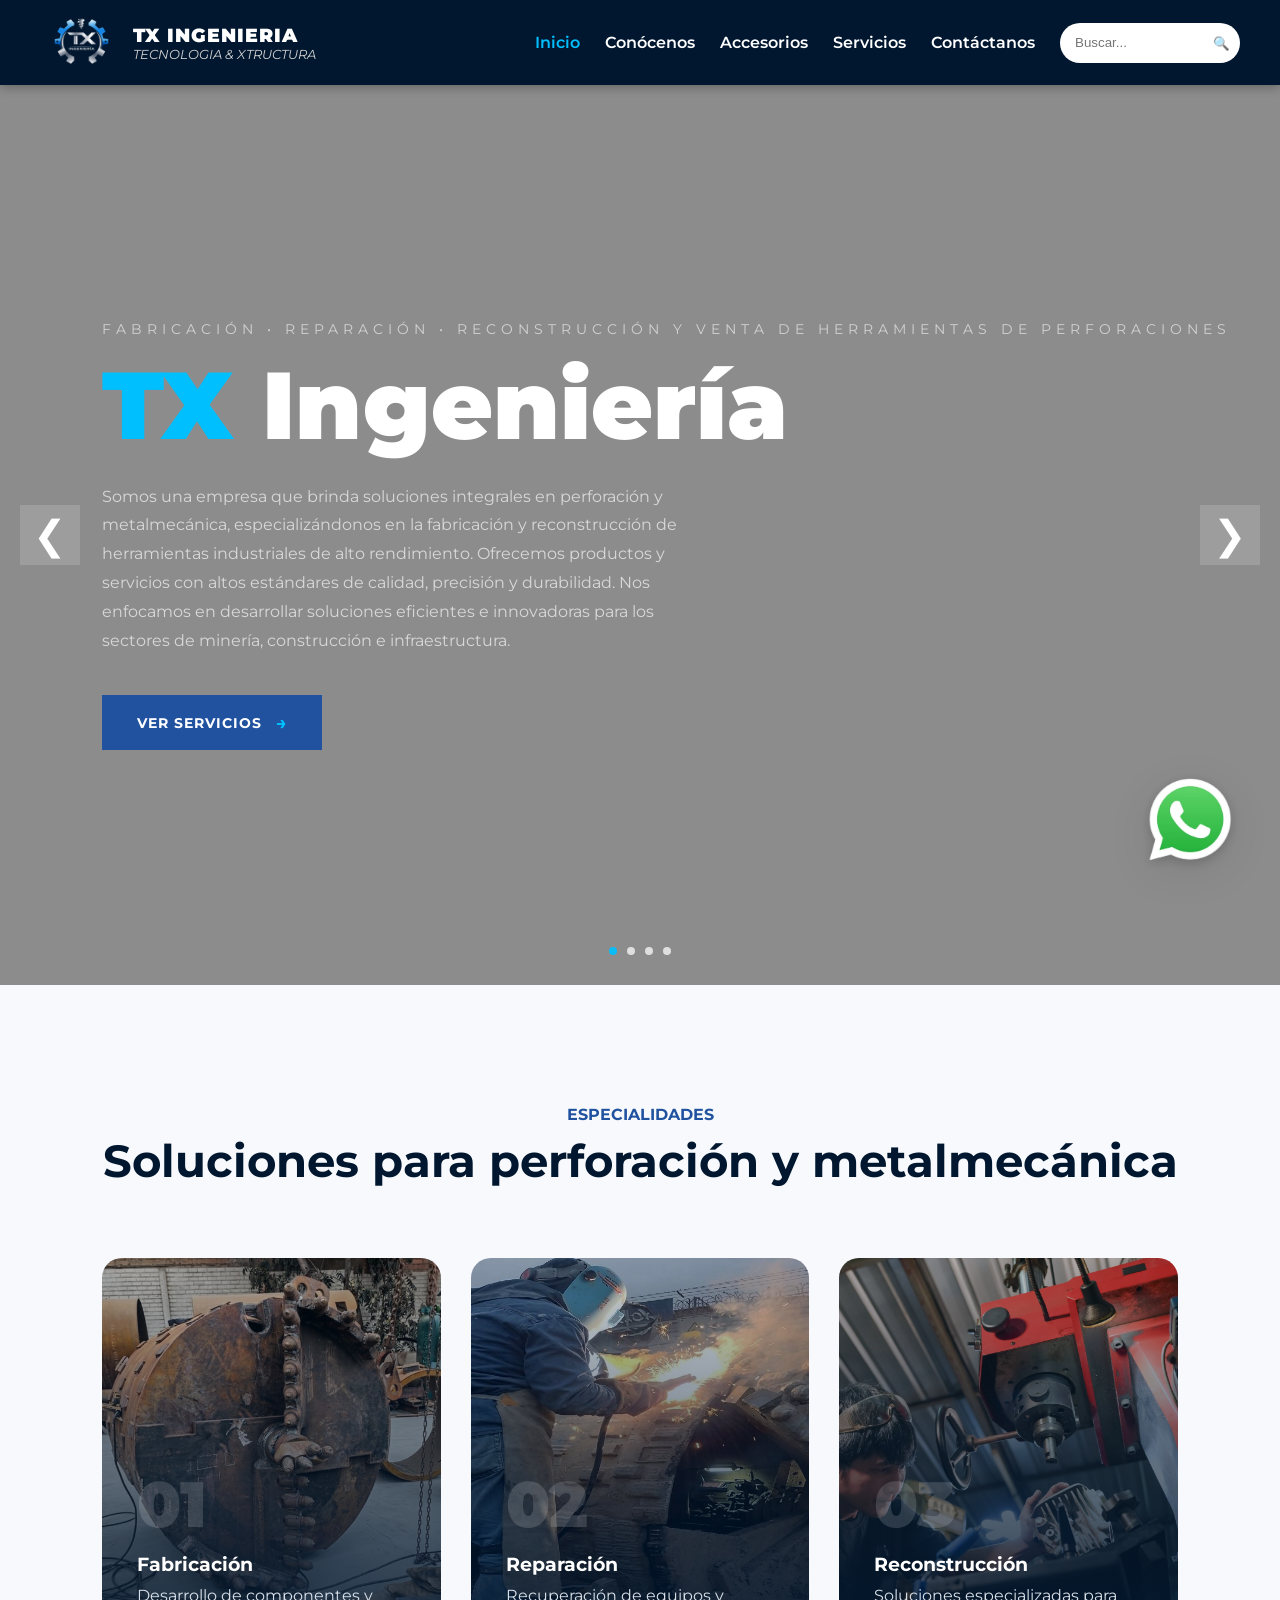
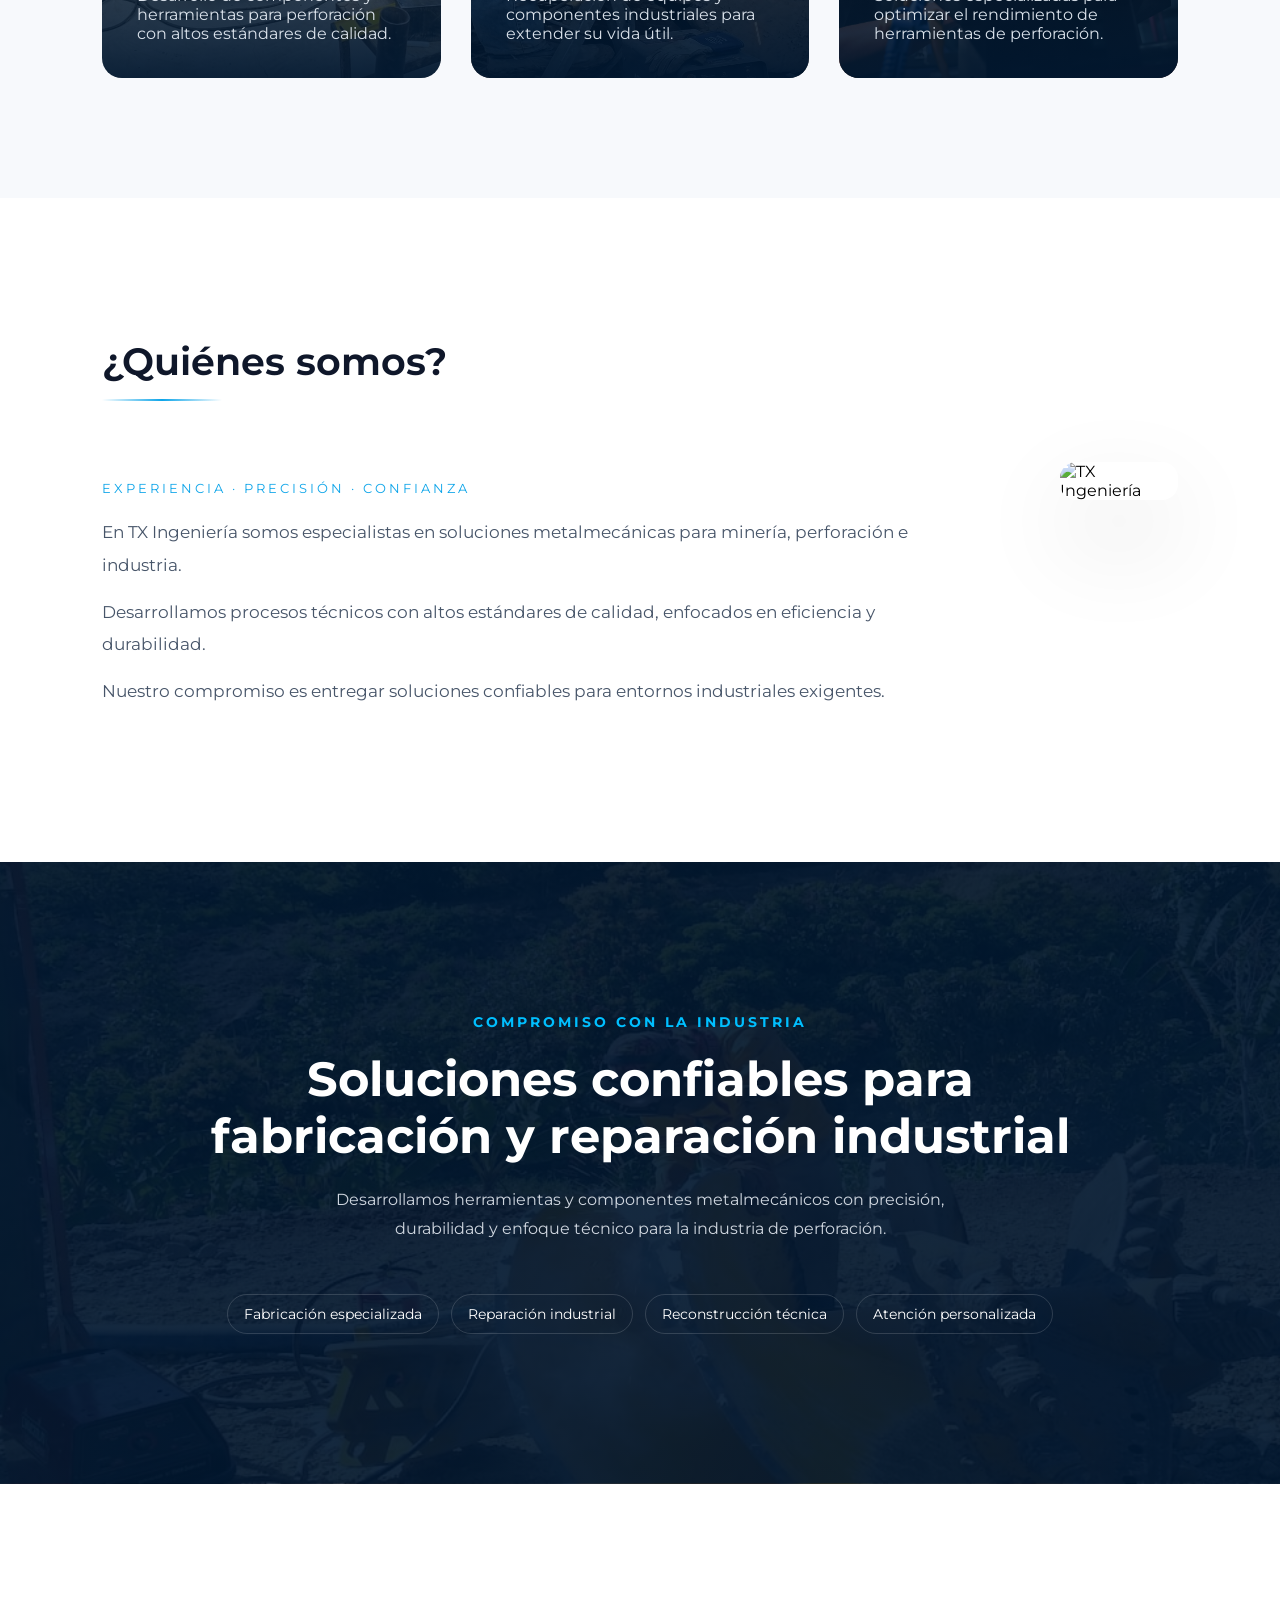
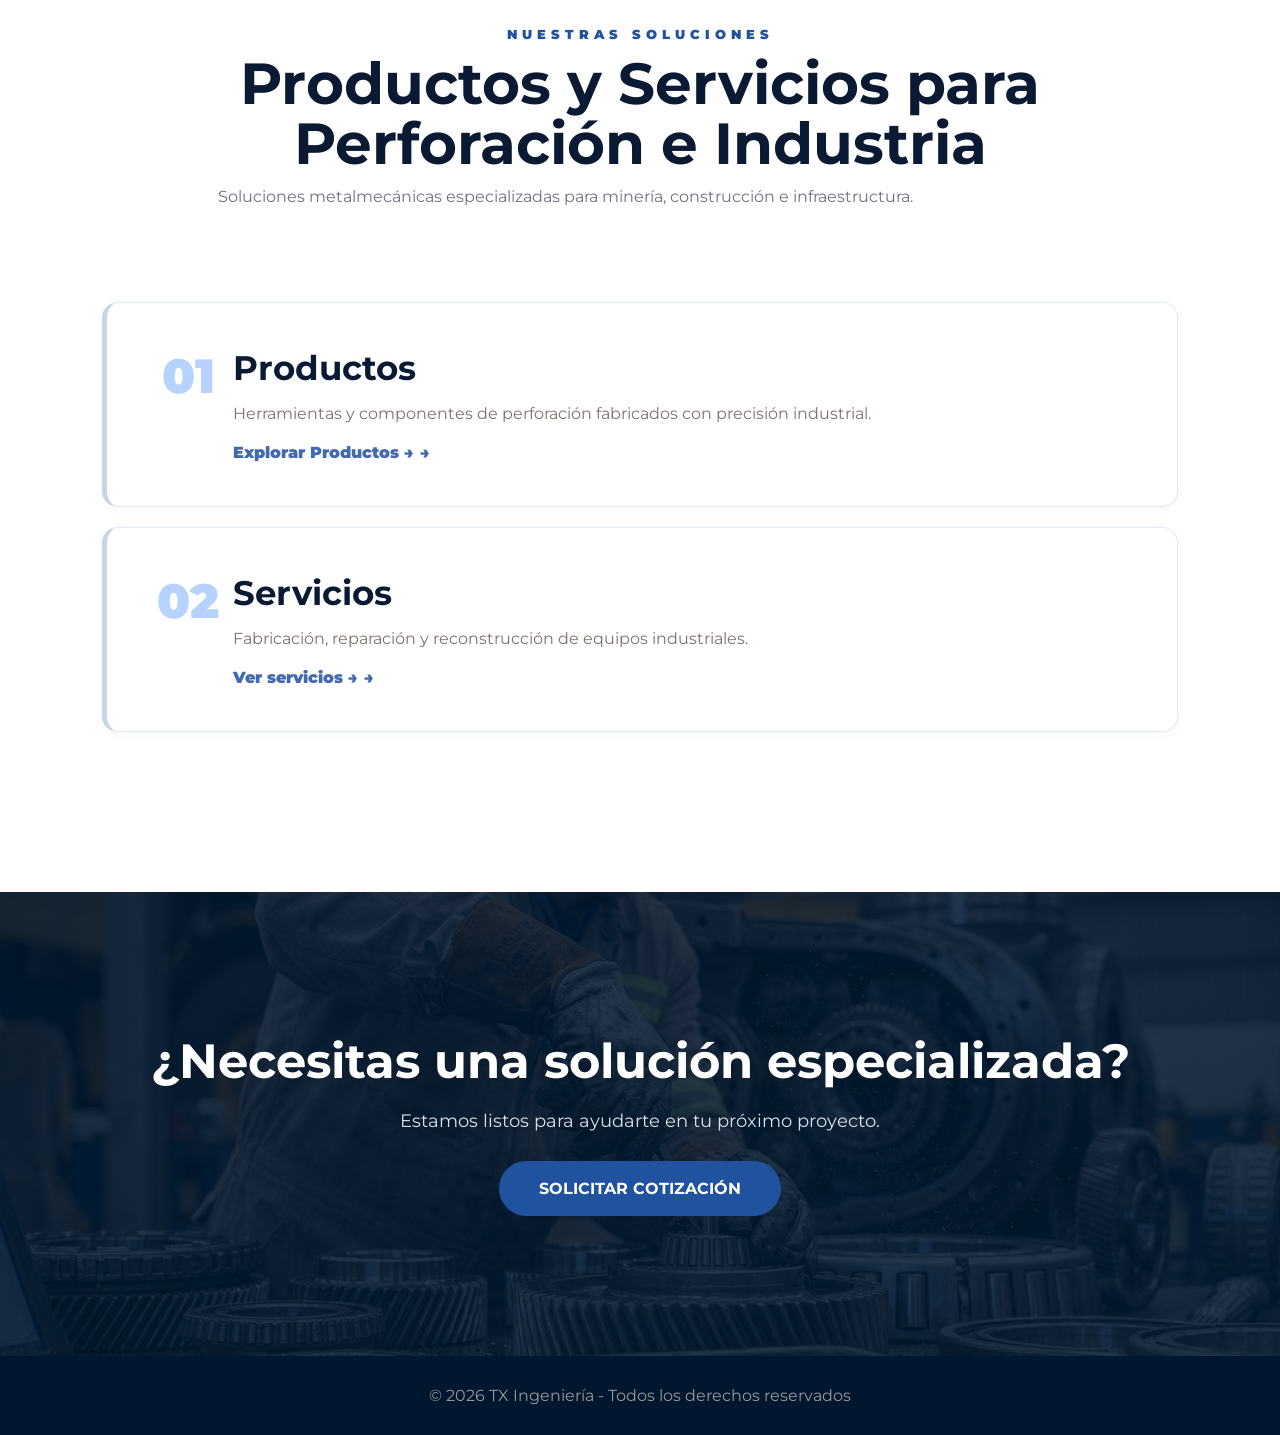
==== commit af78ffe6: "Update index.html" ====
--- a/index.html
+++ b/index.html
@@ -234,7 +234,7 @@
 
     <div class="slide">
 
-        <img src="imagenes/slide2.jpeg" alt="Soluciones Técnicas">
+        <img src="imagenes/slider02.jpeg" alt="Soluciones Técnicas">
 
         <div class="overlay"></div>
 
@@ -258,7 +258,7 @@
 
     <div class="slide">
 
-        <img src="imagenes/slide3.jpeg" alt="Proyectos Destacados">
+        <img src="imagenes/slide03.jpeg" alt="Proyectos Destacados">
 
         <div class="overlay"></div>
 
@@ -369,7 +369,7 @@
         </div>
 
         <div class="inicio-img">
-            <img src="imagenes/slider07.jpeg" alt="TX Ingeniería">
+            <img src="imagenes/slider7.jpeg" alt="TX Ingeniería">
         </div>
 
     </div>
